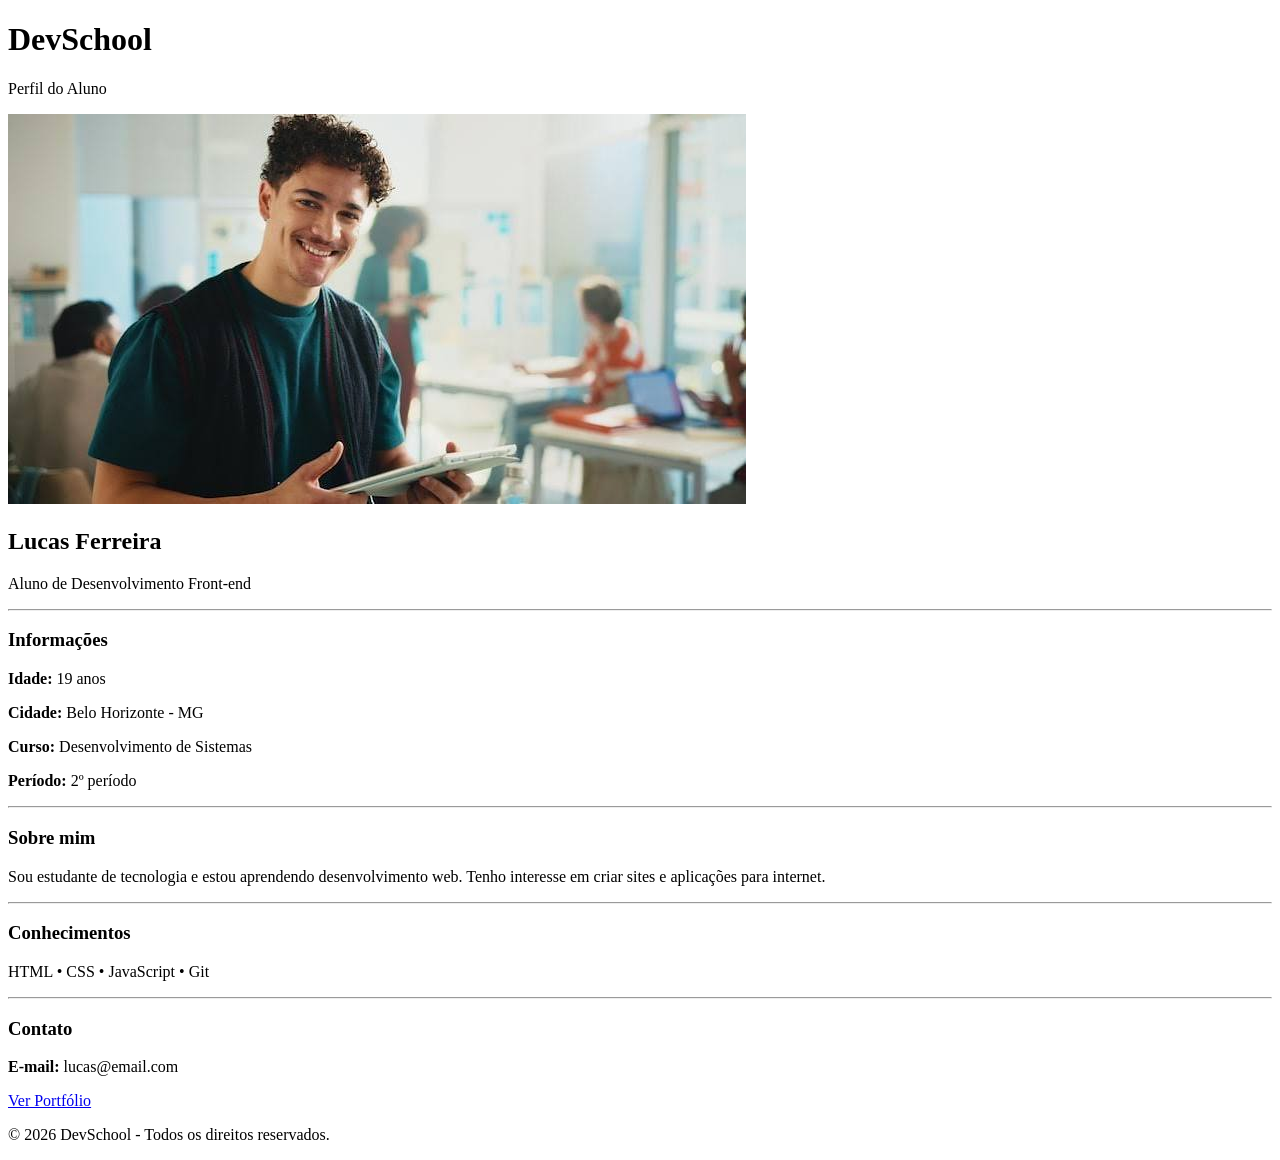
==== DS-05-HTML-main/ds05-front/index.html @ 6f5f2be7 "Add files via upload" ====
<!DOCTYPE html>
<html lang="pt-BR">

<head>
    <meta charset="UTF-8">
    <meta name="viewport" content="width=device-width, initial-scale=1.0">

    <title>Perfil do Aluno</title>

    <link rel="stylesheet" href="style.css">
</head>

<body>

    <header>
        <h1>DevSchool</h1>
        <p>Perfil do Aluno</p>
    </header>

    <main>

        <section class="perfil">

            <img src="images.jpeg" alt="Foto do aluno">

            <h2>Lucas Ferreira</h2>

            <p class="curso">
                Aluno de Desenvolvimento Front-end
            </p>

            <hr>

            <h3>Informações</h3>

            <p><strong>Idade:</strong> 19 anos</p>
            <p><strong>Cidade:</strong> Belo Horizonte - MG</p>
            <p><strong>Curso:</strong> Desenvolvimento de Sistemas</p>
            <p><strong>Período:</strong> 2º período</p>

            <hr>

            <h3>Sobre mim</h3>

            <p class="sobre">
                Sou estudante de tecnologia e estou aprendendo
                desenvolvimento web. Tenho interesse em criar
                sites e aplicações para internet.
            </p>

            <hr>

            <h3>Conhecimentos</h3>

            <p class="habilidades">
                HTML • CSS • JavaScript • Git
            </p>

            <hr>

            <h3>Contato</h3>

            <p>
                <strong>E-mail:</strong>
                lucas@email.com
            </p>

            <a class="botao" href="#">
                Ver Portfólio
            </a>

        </section>

    </main>

    <footer>
        <p>&copy; 2026 DevSchool - Todos os direitos reservados.</p>
    </footer>

</body>

</html>
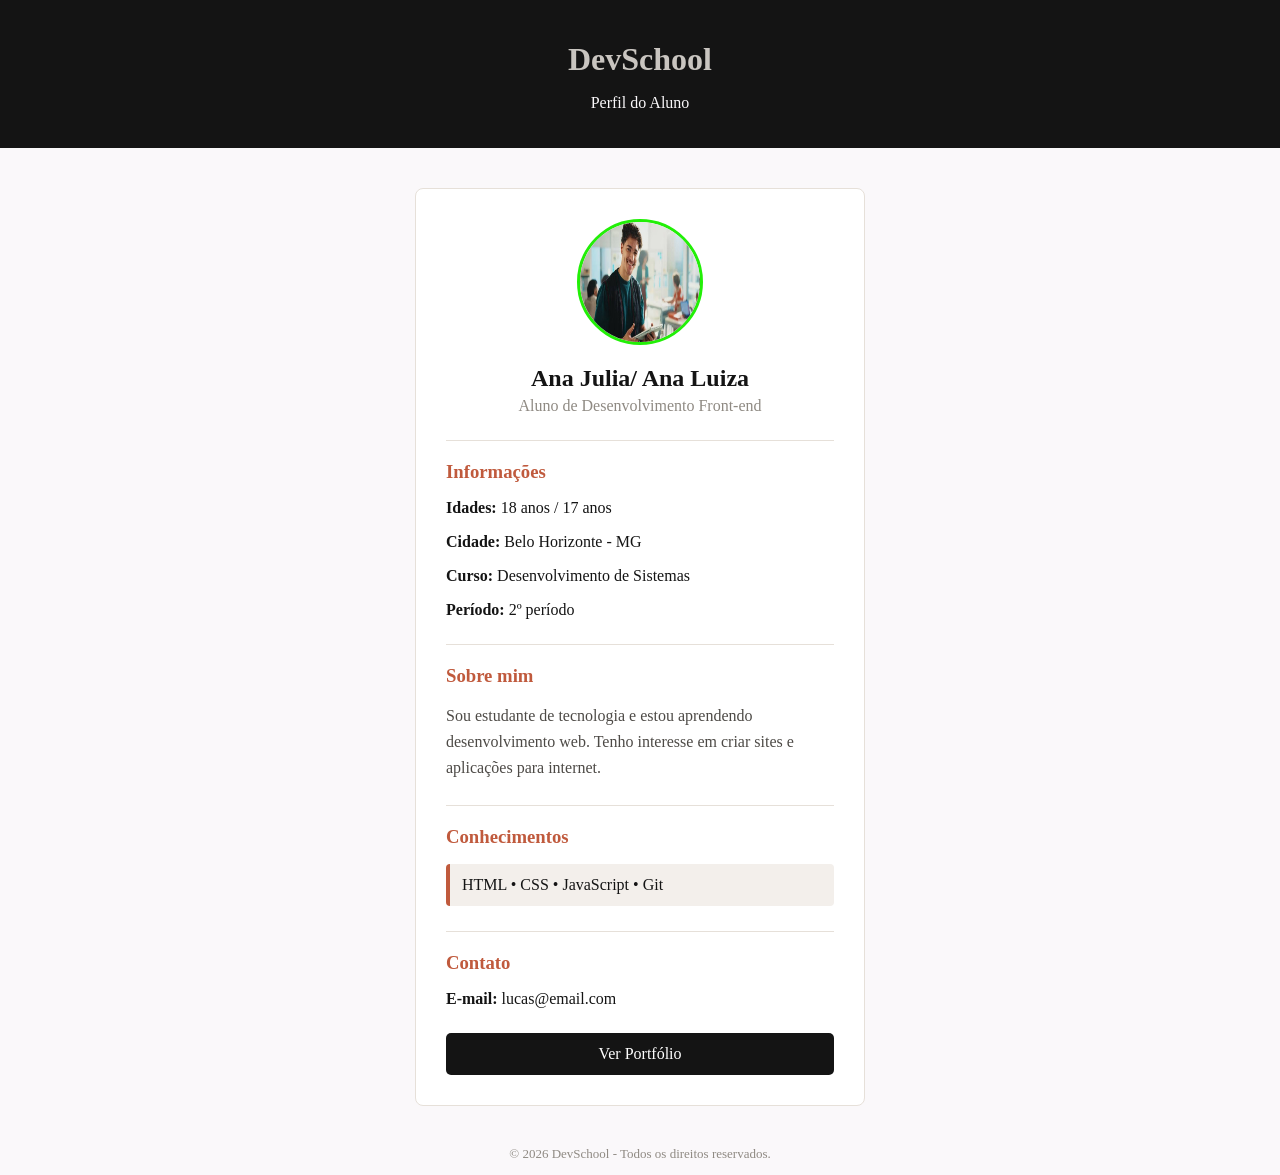
==== commit 5c33b085: "Add files via upload" ====
--- a/DS-05-HTML-main/ds05-front/index.html
+++ b/DS-05-HTML-main/ds05-front/index.html
@@ -23,7 +23,7 @@
 
             <img src="images.jpeg" alt="Foto do aluno">
 
-            <h2>Lucas Ferreira</h2>
+            <h2>Ana Julia/ Ana Luiza</h2>
 
             <p class="curso">
                 Aluno de Desenvolvimento Front-end
@@ -33,7 +33,7 @@
 
             <h3>Informações</h3>
 
-            <p><strong>Idade:</strong> 19 anos</p>
+            <p><strong>Idades:</strong> 18 anos / 17 anos</p>
             <p><strong>Cidade:</strong> Belo Horizonte - MG</p>
             <p><strong>Curso:</strong> Desenvolvimento de Sistemas</p>
             <p><strong>Período:</strong> 2º período</p>
--- a/DS-05-HTML-main/ds05-front/style.css
+++ b/DS-05-HTML-main/ds05-front/style.css
@@ -0,0 +1,91 @@
+body{
+    margin: 0;
+    background-color: #faf8fa;
+    color: #141414;
+    font-family: Georgia, 
+    'Times New Roman', Times, serif;
+
+}
+header{
+background-color: #141414; 
+color: #faf8fa; 
+text-align: center;
+padding: 20px;
+
+}
+header h1{
+    margin-bottom: 0;
+    color: #c9c5c0;
+}
+main{
+    width: 450px;
+    margin: 40px auto;
+}
+.perfil{
+    background-color: white;
+    padding: 30px;
+    border: 1px solid#e6e0d9;
+    border-radius: 8px;
+}
+.perfil img {
+    display: block;
+    width: 120px;
+    height: 120px;
+    margin: 0 auto;
+    border-radius: 100%;
+    border: 3px solid #22ef07;
+
+}
+.perfil h2 {
+text-align: center;
+color: #141414;
+margin-bottom: 5px;
+}
+.curso{
+    text-align: center;
+    color: #8f8a83;
+    margin-top: 0;
+    margin-bottom: 25px;
+
+}
+.perfil h3{
+    margin-bottom: 10px;
+    color: #c05a3d;
+    
+}
+hr{
+    border: none;
+    border-top: 1px solid #e6e0d9;
+    margin-top: 25px;
+    margin-bottom: 20px;
+}
+.sobre{
+    line-height: 1.6;
+    color: #4d4a46;
+}
+.habilidades{
+    background-color: #f3efeb;
+    padding: 12px;
+    border-left: 4px solid #c05a3d;
+    border-radius: 4px;
+
+}
+.botao{
+    display: block;
+    background-color: #141414;
+    color: #ffff;
+    padding: 12px;
+    margin-top: 25px;
+    border-radius: 5px;
+    text-align: center;
+    text-decoration: none;
+}
+.botao:hover{
+    background-color: #c05a3d;
+}
+footer{
+    text-align: center;
+    color: #8f8a83;]
+    padding: 15px;
+    font-size: 13px;
+}
